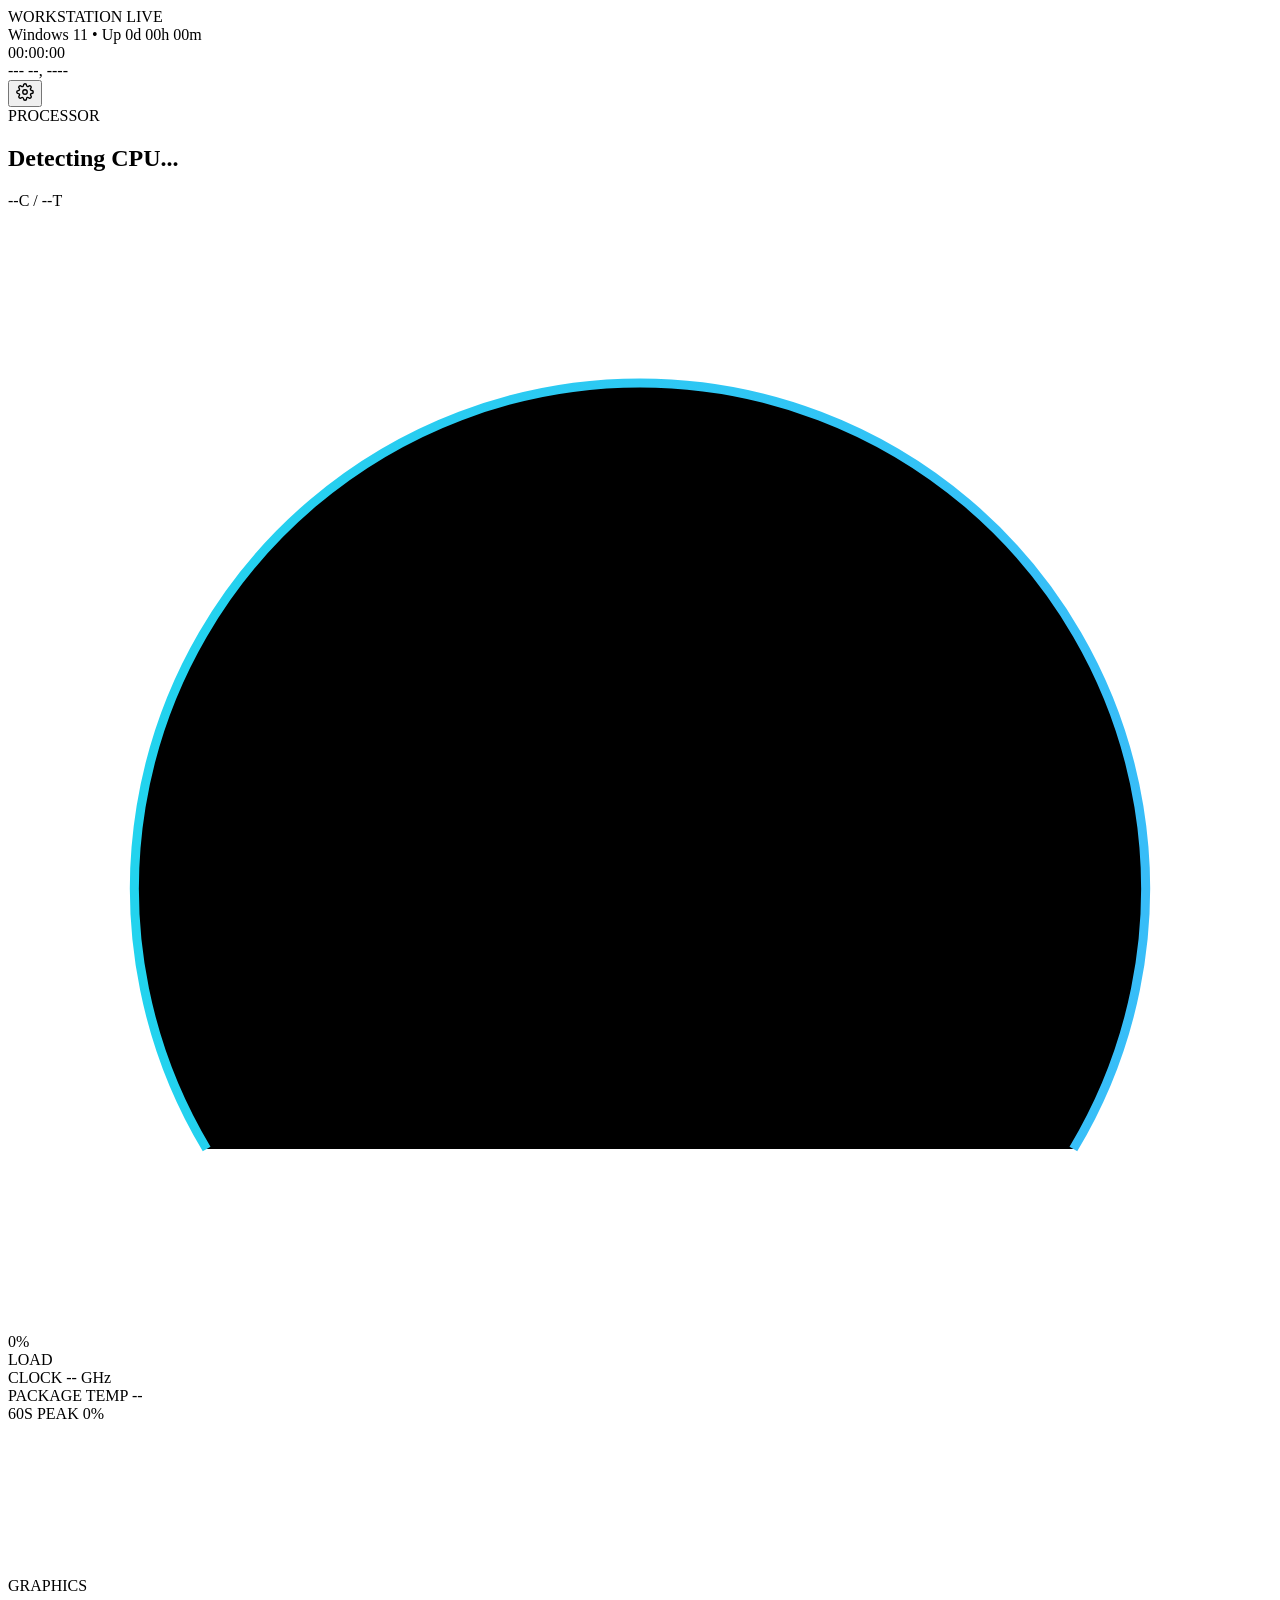
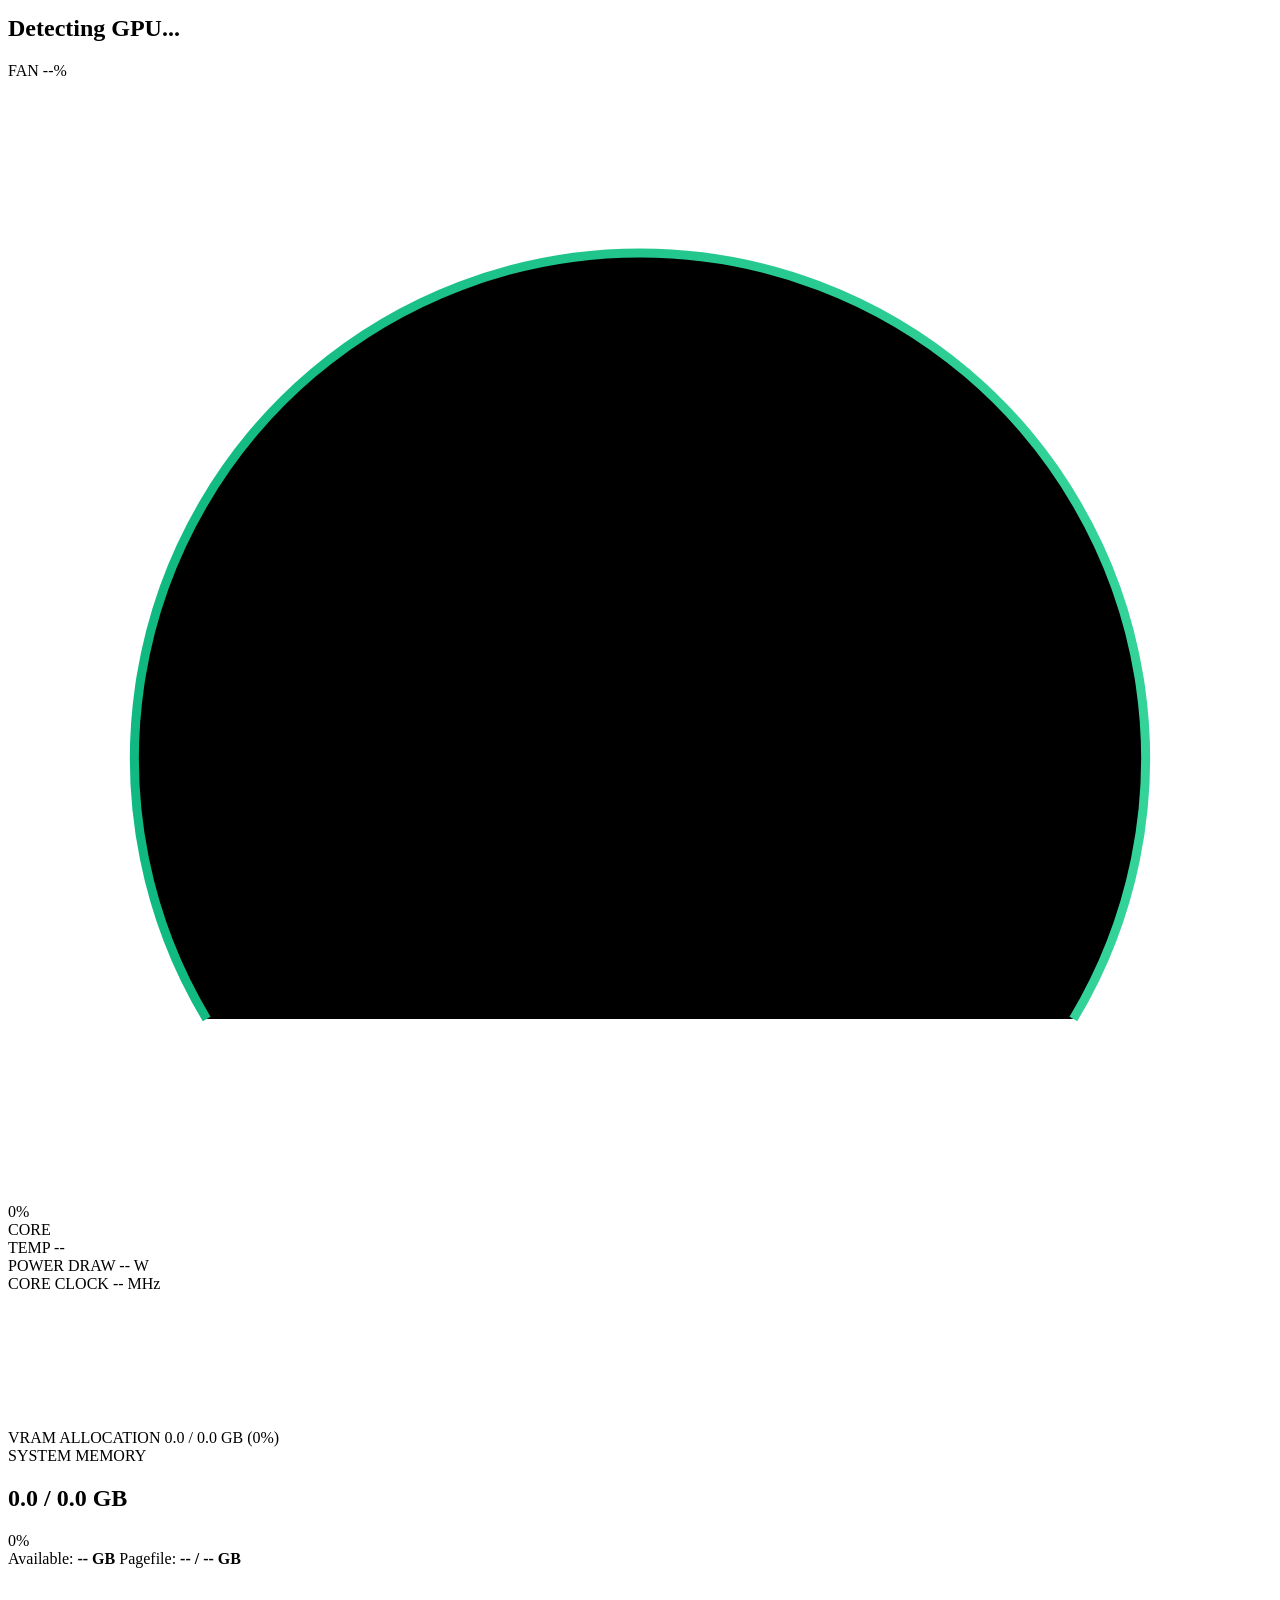
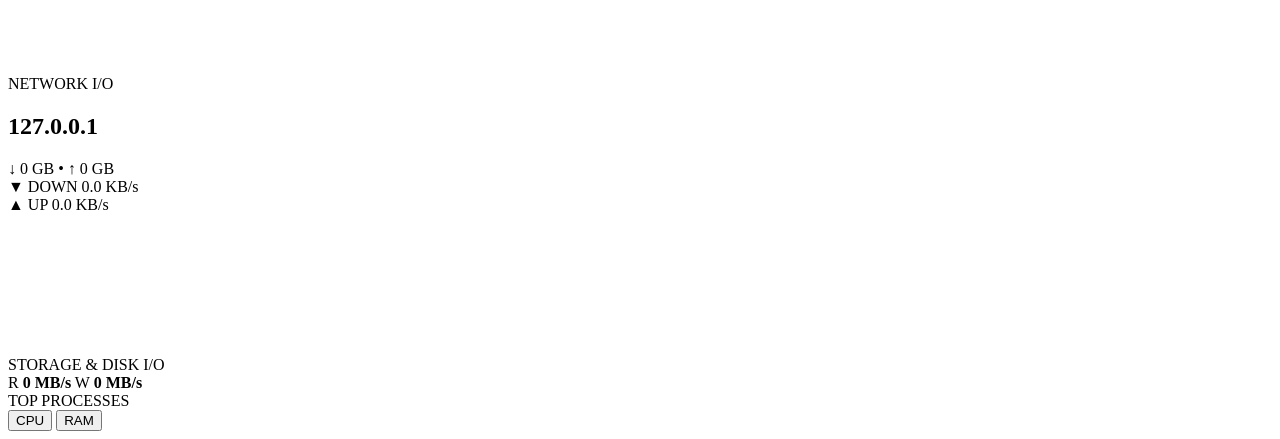
==== projects/pc-resource-monitor/frontend/index.html @ 33123b17 "Add 515x1920 PC Resource Monitor HUD app" ====
<!DOCTYPE html>
<html lang="en">
<head>
  <meta charset="UTF-8" />
  <meta name="viewport" content="width=device-width, initial-scale=1.0" />
  <title>PC Resource Monitor — 515×1920 HUD</title>
  <meta name="description" content="Precision 515x1920 vertical telemetry HUD for Windows PC hardware monitoring." />
  <link rel="preconnect" href="https://fonts.googleapis.com" />
  <link rel="preconnect" href="https://fonts.gstatic.com" crossorigin />
  <link href="https://fonts.googleapis.com/css2?family=Inter:wght@400;500;600;700&family=JetBrains+Mono:wght@400;500;600;700&display=swap" rel="stylesheet" />
  <link rel="stylesheet" href="/static/styles.css" />
</head>
<body>
  <main class="hud-viewport" id="hudViewport">
    <div class="hud-panel" id="hudPanel">
      <!-- 1. HEADER STRIP -->
      <header class="hud-header">
        <div class="header-left">
          <div class="status-row">
            <span class="status-dot" id="connDot" title="Connection Status"></span>
            <span class="hostname" id="hostname">WORKSTATION</span>
            <span class="mode-badge" id="modeBadge">LIVE</span>
          </div>
          <div class="sys-meta" id="sysMeta">Windows 11 • Up 0d 00h 00m</div>
        </div>
        <div class="header-right">
          <div class="clock-block">
            <div class="clock-time" id="clockTime">00:00:00</div>
            <div class="clock-date" id="clockDate">--- --, ----</div>
          </div>
          <button class="icon-btn" id="settingsBtn" type="button" aria-label="Open Settings" title="Settings">
            <svg width="18" height="18" viewBox="0 0 24 24" fill="none" stroke="currentColor" stroke-width="1.8" stroke-linecap="round" stroke-linejoin="round">
              <circle cx="12" cy="12" r="3"></circle>
              <path d="M19.4 15a1.65 1.65 0 0 0 .33 1.82l.06.06a2 2 0 1 1-2.83 2.83l-.06-.06a1.65 1.65 0 0 0-1.82-.33 1.65 1.65 0 0 0-1 1.51V21a2 2 0 1 1-4 0v-.09A1.65 1.65 0 0 0 9 19.4a1.65 1.65 0 0 0-1.82.33l-.06.06a2 2 0 1 1-2.83-2.83l.06-.06a1.65 1.65 0 0 0 .33-1.82 1.65 1.65 0 0 0-1.51-1H3a2 2 0 1 1 0-4h.09A1.65 1.65 0 0 0 4.6 9a1.65 1.65 0 0 0-.33-1.82l-.06-.06a2 2 0 1 1 2.83-2.83l.06.06a1.65 1.65 0 0 0 1.82.33H9a1.65 1.65 0 0 0 1-1.51V3a2 2 0 1 1 4 0v.09a1.65 1.65 0 0 0 1 1.51 1.65 1.65 0 0 0 1.82-.33l.06-.06a2 2 0 1 1 2.83 2.83l-.06.06a1.65 1.65 0 0 0-.33 1.82V9a1.65 1.65 0 0 0 1.51 1H21a2 2 0 1 1 0 4h-.09a1.65 1.65 0 0 0-1.51 1z"></path>
            </svg>
          </button>
        </div>
      </header>

      <!-- Settings Popover -->
      <section class="settings-drawer" id="settingsDrawer" hidden>
        <div class="settings-title">HUD CONFIGURATION</div>
        <div class="setting-row">
          <span>Telemetry Source</span>
          <div class="segmented" id="modeToggle">
            <button type="button" data-mode="live" class="active">Live</button>
            <button type="button" data-mode="demo">Demo</button>
          </div>
        </div>
        <div class="setting-row">
          <span>Temperature Unit</span>
          <div class="segmented" id="unitToggle">
            <button type="button" data-unit="C" class="active">°C</button>
            <button type="button" data-unit="F">°F</button>
          </div>
        </div>
        <div class="setting-row">
          <span>Poll Interval</span>
          <div class="segmented" id="intervalToggle">
            <button type="button" data-interval="0.5">0.5s</button>
            <button type="button" data-interval="1" class="active">1.0s</button>
            <button type="button" data-interval="2">2.0s</button>
          </div>
        </div>
      </section>

      <!-- 2. CPU TELEMETRY -->
      <section class="card card-cpu" aria-label="CPU Telemetry">
        <div class="card-head">
          <div class="card-title-group">
            <span class="card-kicker">PROCESSOR</span>
            <h2 class="card-name" id="cpuName">Detecting CPU...</h2>
          </div>
          <span class="chip" id="cpuTopology">--C / --T</span>
        </div>

        <div class="gauge-row">
          <div class="arc-gauge">
            <svg viewBox="0 0 140 124" class="gauge-svg">
              <defs>
                <linearGradient id="cpuGrad" x1="0%" y1="0%" x2="100%" y2="0%">
                  <stop offset="0%" stop-color="#22d3ee" />
                  <stop offset="100%" stop-color="#38bdf8" />
                </linearGradient>
              </defs>
              <path class="gauge-track" d="M 22 104 A 56 56 0 1 1 118 104" />
              <path class="gauge-fill" id="cpuArc" stroke="url(#cpuGrad)" d="M 22 104 A 56 56 0 1 1 118 104" />
            </svg>
            <div class="gauge-center">
              <div class="gauge-val" id="cpuPct">0<span class="unit">%</span></div>
              <div class="gauge-sub">LOAD</div>
            </div>
          </div>

          <div class="metric-stack">
            <div class="stat-box">
              <span class="stat-label">CLOCK</span>
              <span class="stat-value" id="cpuFreq">-- GHz</span>
            </div>
            <div class="stat-box">
              <span class="stat-label">PACKAGE TEMP</span>
              <span class="stat-value" id="cpuTemp">--</span>
            </div>
            <div class="stat-box">
              <span class="stat-label">60S PEAK</span>
              <span class="stat-value" id="cpuPeak">0%</span>
            </div>
          </div>
        </div>

        <div class="sparkline-wrap">
          <svg class="sparkline-svg" id="cpuSpark" viewBox="0 0 440 52" preserveAspectRatio="none">
            <defs>
              <linearGradient id="cpuSparkFill" x1="0" y1="0" x2="0" y2="1">
                <stop offset="0%" stop-color="#22d3ee" stop-opacity="0.28" />
                <stop offset="100%" stop-color="#22d3ee" stop-opacity="0.0" />
              </linearGradient>
            </defs>
            <path class="spark-area" id="cpuSparkArea" fill="url(#cpuSparkFill)" d="" />
            <path class="spark-line" id="cpuSparkLine" stroke="#22d3ee" d="" />
          </svg>
        </div>

        <div class="cores-grid" id="coresGrid"></div>
      </section>

      <!-- 3. GPU TELEMETRY -->
      <section class="card card-gpu" aria-label="GPU Telemetry">
        <div class="card-head">
          <div class="card-title-group">
            <span class="card-kicker">GRAPHICS</span>
            <h2 class="card-name" id="gpuName">Detecting GPU...</h2>
          </div>
          <span class="chip chip-emerald" id="gpuFan">FAN --%</span>
        </div>

        <div class="gauge-row">
          <div class="arc-gauge">
            <svg viewBox="0 0 140 124" class="gauge-svg">
              <defs>
                <linearGradient id="gpuGrad" x1="0%" y1="0%" x2="100%" y2="0%">
                  <stop offset="0%" stop-color="#10b981" />
                  <stop offset="100%" stop-color="#34d399" />
                </linearGradient>
              </defs>
              <path class="gauge-track" d="M 22 104 A 56 56 0 1 1 118 104" />
              <path class="gauge-fill" id="gpuArc" stroke="url(#gpuGrad)" d="M 22 104 A 56 56 0 1 1 118 104" />
            </svg>
            <div class="gauge-center">
              <div class="gauge-val" id="gpuPct">0<span class="unit">%</span></div>
              <div class="gauge-sub">CORE</div>
            </div>
          </div>

          <div class="metric-stack">
            <div class="stat-box">
              <span class="stat-label">TEMP</span>
              <span class="stat-value" id="gpuTemp">--</span>
            </div>
            <div class="stat-box">
              <span class="stat-label">POWER DRAW</span>
              <span class="stat-value" id="gpuPower">-- W</span>
            </div>
            <div class="stat-box">
              <span class="stat-label">CORE CLOCK</span>
              <span class="stat-value" id="gpuClock">-- MHz</span>
            </div>
          </div>
        </div>

        <div class="sparkline-wrap">
          <svg class="sparkline-svg" id="gpuSpark" viewBox="0 0 440 46" preserveAspectRatio="none">
            <defs>
              <linearGradient id="gpuSparkFill" x1="0" y1="0" x2="0" y2="1">
                <stop offset="0%" stop-color="#10b981" stop-opacity="0.28" />
                <stop offset="100%" stop-color="#10b981" stop-opacity="0.0" />
              </linearGradient>
            </defs>
            <path class="spark-area" id="gpuSparkArea" fill="url(#gpuSparkFill)" d="" />
            <path class="spark-line" id="gpuSparkLine" stroke="#10b981" d="" />
          </svg>
        </div>

        <div class="bar-block">
          <div class="bar-label-row">
            <span>VRAM ALLOCATION</span>
            <span class="mono" id="vramText">0.0 / 0.0 GB (0%)</span>
          </div>
          <div class="progress-track">
            <div class="progress-fill fill-emerald" id="vramBar" style="width: 0%"></div>
          </div>
        </div>
      </section>

      <!-- 4. MEMORY (RAM) -->
      <section class="card card-ram" aria-label="Memory Telemetry">
        <div class="card-head">
          <div class="card-title-group">
            <span class="card-kicker">SYSTEM MEMORY</span>
            <h2 class="card-name" id="ramSummary">0.0 / 0.0 GB</h2>
          </div>
          <span class="big-pct" id="ramPct">0%</span>
        </div>

        <div class="progress-track progress-lg">
          <div class="progress-fill fill-cyan" id="ramBar" style="width: 0%"></div>
        </div>

        <div class="ram-footer">
          <span>Available: <strong class="mono" id="ramAvail">-- GB</strong></span>
          <span>Pagefile: <strong class="mono" id="ramSwap">-- / -- GB</strong></span>
        </div>

        <div class="sparkline-wrap sparkline-sm">
          <svg class="sparkline-svg" viewBox="0 0 440 36" preserveAspectRatio="none">
            <defs>
              <linearGradient id="ramSparkFill" x1="0" y1="0" x2="0" y2="1">
                <stop offset="0%" stop-color="#38bdf8" stop-opacity="0.24" />
                <stop offset="100%" stop-color="#38bdf8" stop-opacity="0.0" />
              </linearGradient>
            </defs>
            <path class="spark-area" id="ramSparkArea" fill="url(#ramSparkFill)" d="" />
            <path class="spark-line" id="ramSparkLine" stroke="#38bdf8" d="" />
          </svg>
        </div>
      </section>

      <!-- 5. NETWORK I/O -->
      <section class="card card-net" aria-label="Network Telemetry">
        <div class="card-head">
          <div class="card-title-group">
            <span class="card-kicker">NETWORK I/O</span>
            <h2 class="card-name" id="netIp">127.0.0.1</h2>
          </div>
          <span class="chip" id="netTotals">↓ 0 GB • ↑ 0 GB</span>
        </div>

        <div class="net-rates">
          <div class="net-box">
            <span class="net-dir down">▼ DOWN</span>
            <span class="net-speed" id="netDown">0.0 KB/s</span>
          </div>
          <div class="net-box">
            <span class="net-dir up">▲ UP</span>
            <span class="net-speed" id="netUp">0.0 KB/s</span>
          </div>
        </div>

        <div class="sparkline-wrap sparkline-sm">
          <svg class="sparkline-svg" viewBox="0 0 440 48" preserveAspectRatio="none">
            <defs>
              <linearGradient id="netDownFill" x1="0" y1="0" x2="0" y2="1">
                <stop offset="0%" stop-color="#22d3ee" stop-opacity="0.22" />
                <stop offset="100%" stop-color="#22d3ee" stop-opacity="0.0" />
              </linearGradient>
            </defs>
            <path class="spark-area" id="netDownArea" fill="url(#netDownFill)" d="" />
            <path class="spark-line" id="netDownLine" stroke="#22d3ee" d="" />
            <path class="spark-line" id="netUpLine" stroke="#f59e0b" stroke-dasharray="4 3" d="" />
          </svg>
        </div>
      </section>

      <!-- 6. STORAGE & DISK I/O -->
      <section class="card card-storage" aria-label="Storage Telemetry">
        <div class="card-head">
          <div class="card-title-group">
            <span class="card-kicker">STORAGE &amp; DISK I/O</span>
          </div>
          <div class="disk-io-pills">
            <span class="io-pill">R <strong id="diskRead">0 MB/s</strong></span>
            <span class="io-pill">W <strong id="diskWrite">0 MB/s</strong></span>
          </div>
        </div>
        <div class="drives-list" id="drivesList"></div>
      </section>

      <!-- 7. TOP PROCESSES -->
      <section class="card card-procs" aria-label="Top Processes">
        <div class="card-head">
          <div class="card-title-group">
            <span class="card-kicker">TOP PROCESSES</span>
          </div>
          <div class="segmented segmented-sm" id="procSortToggle">
            <button type="button" data-sort="cpu" class="active">CPU</button>
            <button type="button" data-sort="ram">RAM</button>
          </div>
        </div>
        <div class="procs-list" id="procsList"></div>
      </section>
    </div>
  </main>

  <script src="/static/app.js"></script>
</body>
</html>
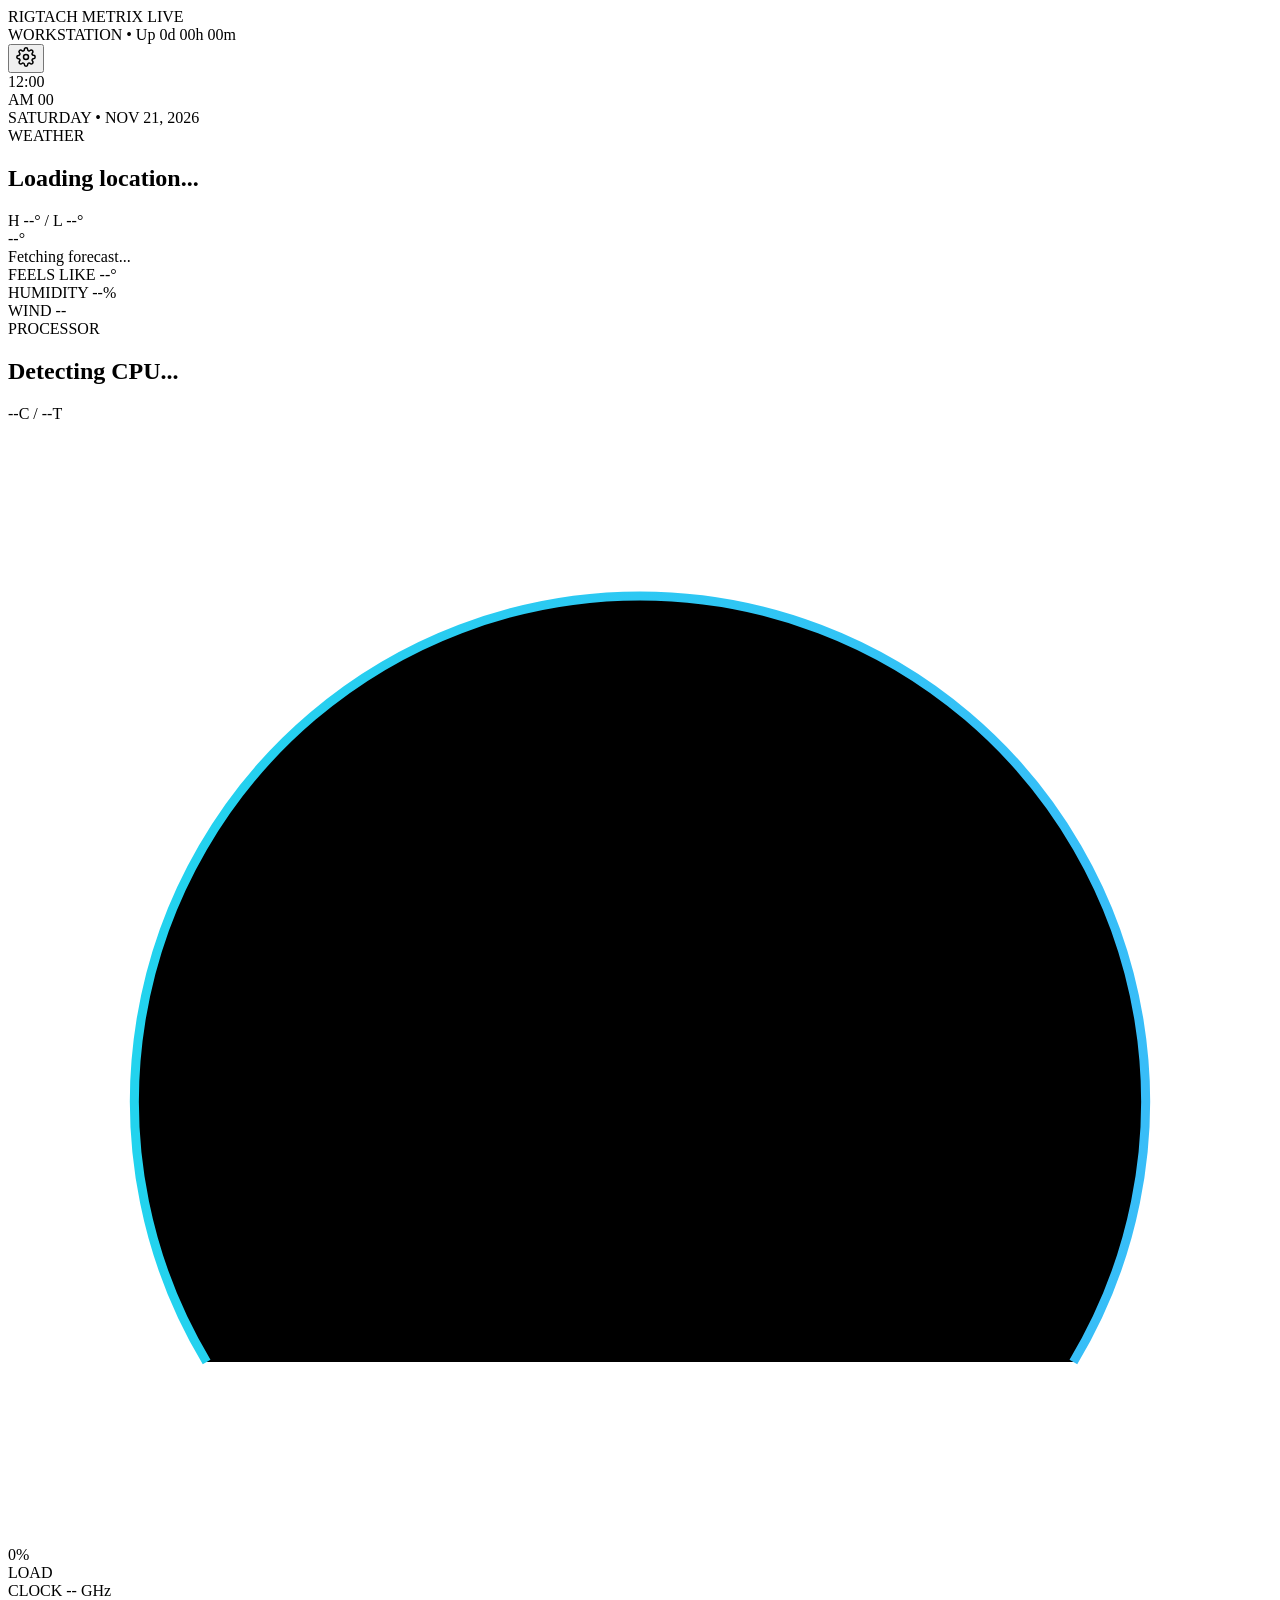
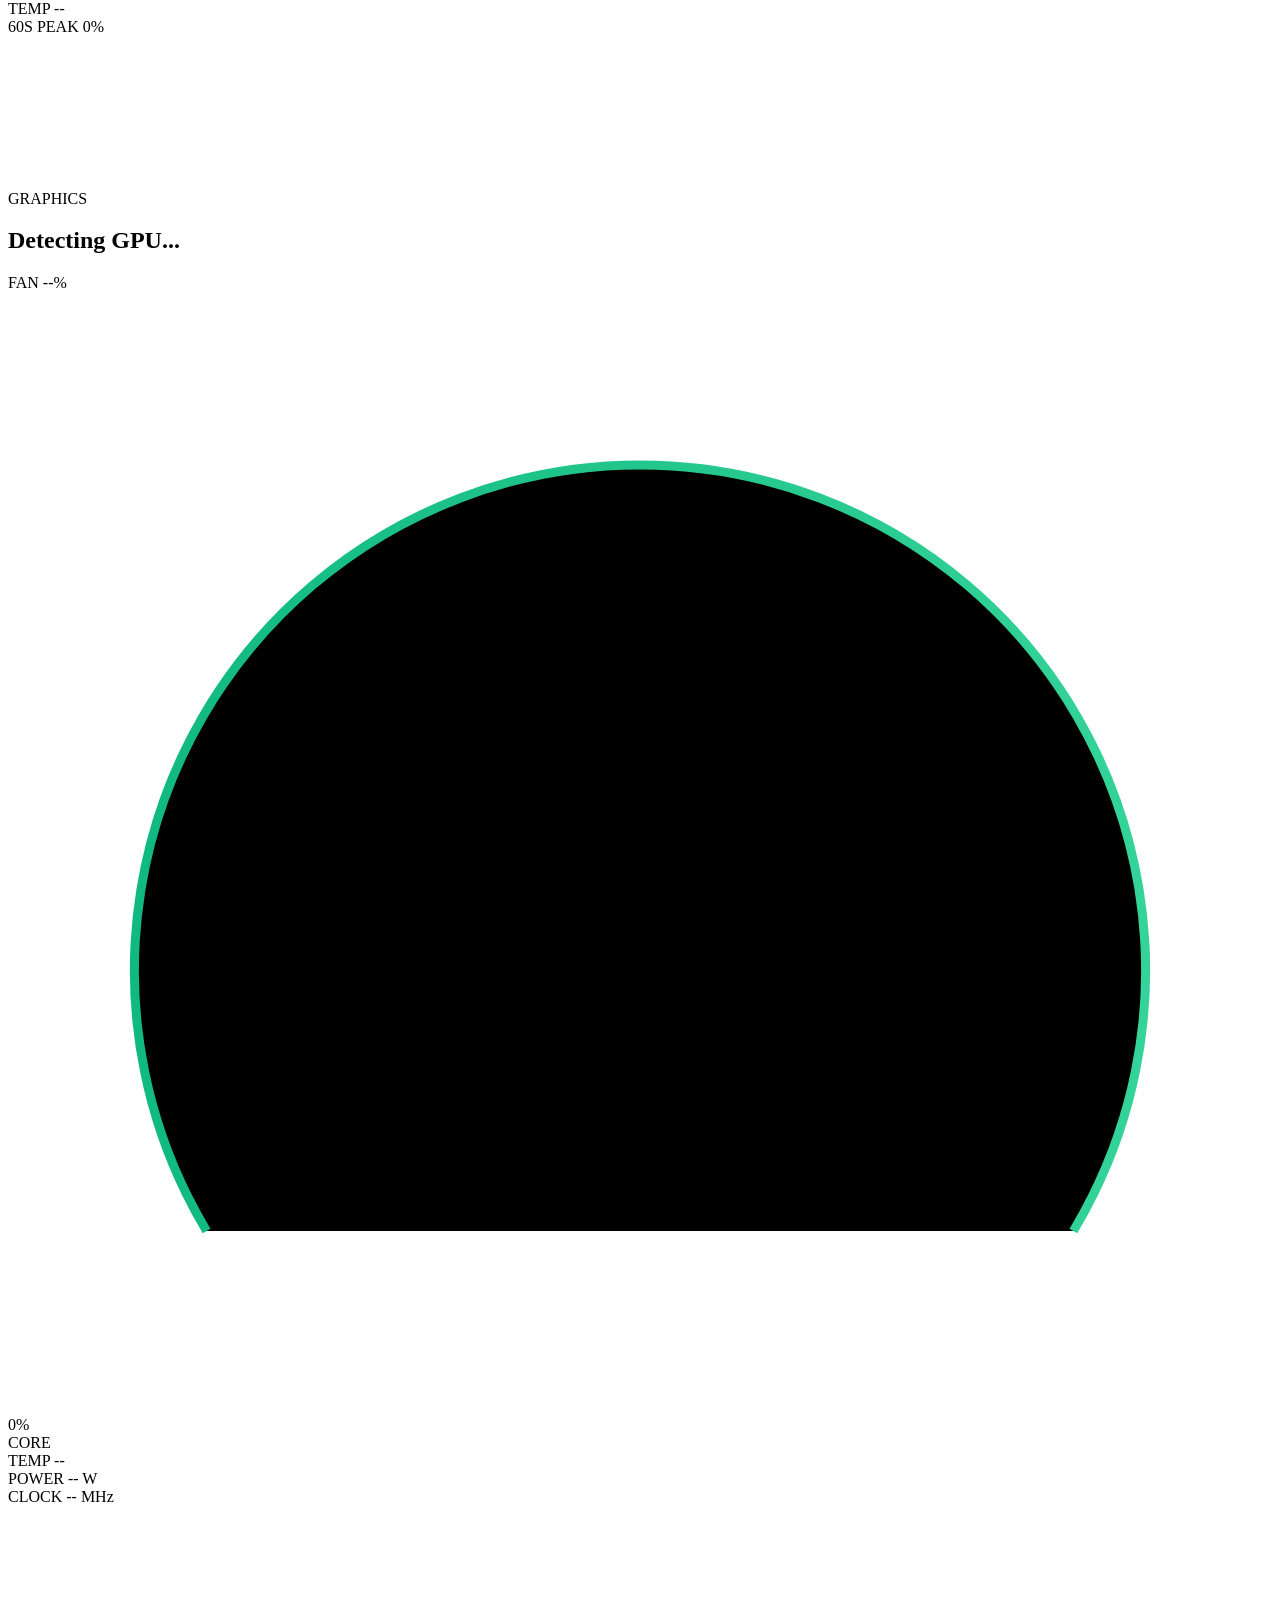
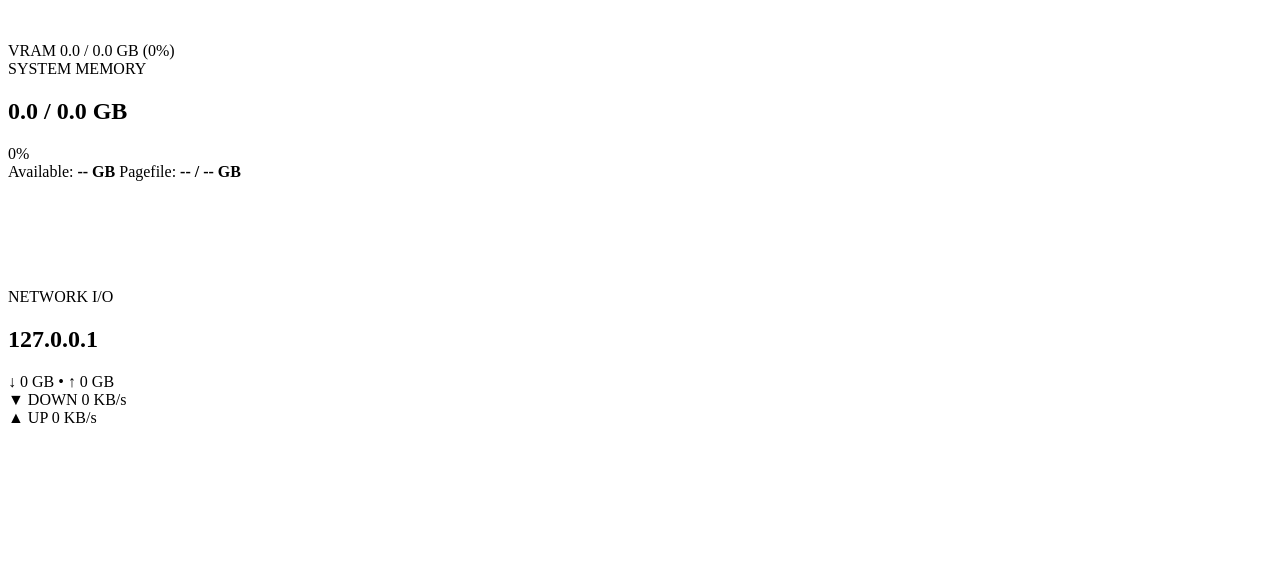
==== commit 9c21562e: "Rename to RigTach Metrix v1.1.0: add Clock, Weather + location setting, and custom Color Themes; rem" ====
--- a/projects/pc-resource-monitor/frontend/index.html
+++ b/projects/pc-resource-monitor/frontend/index.html
@@ -3,8 +3,8 @@
 <head>
   <meta charset="UTF-8" />
   <meta name="viewport" content="width=device-width, initial-scale=1.0" />
-  <title>PC Resource Monitor — 515×1920 HUD</title>
-  <meta name="description" content="Precision 515x1920 vertical telemetry HUD for Windows PC hardware monitoring." />
+  <title>RigTach Metrix — 515×1920 HUD</title>
+  <meta name="description" content="RigTach Metrix — Precision 515x1920 vertical telemetry, clock, and weather HUD for Windows PC." />
   <link rel="preconnect" href="https://fonts.googleapis.com" />
   <link rel="preconnect" href="https://fonts.gstatic.com" crossorigin />
   <link href="https://fonts.googleapis.com/css2?family=Inter:wght@400;500;600;700&family=JetBrains+Mono:wght@400;500;600;700&display=swap" rel="stylesheet" />
@@ -13,23 +13,19 @@
 <body>
   <main class="hud-viewport" id="hudViewport">
     <div class="hud-panel" id="hudPanel">
-      <!-- 1. HEADER STRIP -->
+      <!-- 1. TOP BAR -->
       <header class="hud-header">
         <div class="header-left">
           <div class="status-row">
             <span class="status-dot" id="connDot" title="Connection Status"></span>
-            <span class="hostname" id="hostname">WORKSTATION</span>
+            <span class="brand-name">RIGTACH METRIX</span>
             <span class="mode-badge" id="modeBadge">LIVE</span>
           </div>
-          <div class="sys-meta" id="sysMeta">Windows 11 • Up 0d 00h 00m</div>
+          <div class="sys-meta" id="sysMeta">WORKSTATION • Up 0d 00h 00m</div>
         </div>
         <div class="header-right">
-          <div class="clock-block">
-            <div class="clock-time" id="clockTime">00:00:00</div>
-            <div class="clock-date" id="clockDate">--- --, ----</div>
-          </div>
           <button class="icon-btn" id="settingsBtn" type="button" aria-label="Open Settings" title="Settings">
-            <svg width="18" height="18" viewBox="0 0 24 24" fill="none" stroke="currentColor" stroke-width="1.8" stroke-linecap="round" stroke-linejoin="round">
+            <svg width="20" height="20" viewBox="0 0 24 24" fill="none" stroke="currentColor" stroke-width="1.8" stroke-linecap="round" stroke-linejoin="round">
               <circle cx="12" cy="12" r="3"></circle>
               <path d="M19.4 15a1.65 1.65 0 0 0 .33 1.82l.06.06a2 2 0 1 1-2.83 2.83l-.06-.06a1.65 1.65 0 0 0-1.82-.33 1.65 1.65 0 0 0-1 1.51V21a2 2 0 1 1-4 0v-.09A1.65 1.65 0 0 0 9 19.4a1.65 1.65 0 0 0-1.82.33l-.06.06a2 2 0 1 1-2.83-2.83l.06-.06a1.65 1.65 0 0 0 .33-1.82 1.65 1.65 0 0 0-1.51-1H3a2 2 0 1 1 0-4h.09A1.65 1.65 0 0 0 4.6 9a1.65 1.65 0 0 0-.33-1.82l-.06-.06a2 2 0 1 1 2.83-2.83l.06.06a1.65 1.65 0 0 0 1.82.33H9a1.65 1.65 0 0 0 1-1.51V3a2 2 0 1 1 4 0v.09a1.65 1.65 0 0 0 1 1.51 1.65 1.65 0 0 0 1.82-.33l.06-.06a2 2 0 1 1 2.83 2.83l-.06.06a1.65 1.65 0 0 0-.33 1.82V9a1.65 1.65 0 0 0 1.51 1H21a2 2 0 1 1 0 4h-.09a1.65 1.65 0 0 0-1.51 1z"></path>
             </svg>
@@ -37,9 +33,61 @@
         </div>
       </header>
 
-      <!-- Settings Popover -->
+      <!-- SETTINGS POPOVER -->
       <section class="settings-drawer" id="settingsDrawer" hidden>
-        <div class="settings-title">HUD CONFIGURATION</div>
+        <div class="settings-title">RIGTACH METRIX SETTINGS</div>
+
+        <div class="setting-block">
+          <label class="setting-label" for="weatherLocInput">Weather Location (City or ZIP)</label>
+          <div class="location-form">
+            <input type="text" id="weatherLocInput" class="text-input" placeholder="e.g. Des Moines, IA or 50309" />
+            <button type="button" id="weatherLocSave" class="save-btn">Save</button>
+          </div>
+          <div class="setting-hint" id="weatherLocStatus"></div>
+        </div>
+
+        <div class="setting-block">
+          <span class="setting-label">Color Theme</span>
+          <div class="theme-presets" id="themePresets">
+            <button type="button" class="swatch" data-preset="cyan" title="Cyan Pulse" style="--sw:#22d3ee"></button>
+            <button type="button" class="swatch" data-preset="emerald" title="Emerald Matrix" style="--sw:#10b981"></button>
+            <button type="button" class="swatch" data-preset="amber" title="Amber Forge" style="--sw:#f59e0b"></button>
+            <button type="button" class="swatch" data-preset="crimson" title="Crimson Red" style="--sw:#f43f5e"></button>
+            <button type="button" class="swatch" data-preset="cobalt" title="Cobalt Blue" style="--sw:#3b82f6"></button>
+            <button type="button" class="swatch" data-preset="arctic" title="Arctic Ice" style="--sw:#e2e8f0"></button>
+          </div>
+          <div class="custom-colors">
+            <label class="color-field">
+              <span>Primary</span>
+              <input type="color" id="primaryColorPicker" value="#22d3ee" />
+            </label>
+            <label class="color-field">
+              <span>Secondary</span>
+              <input type="color" id="secondaryColorPicker" value="#10b981" />
+            </label>
+            <label class="color-field">
+              <span>Card BG</span>
+              <input type="color" id="bgColorPicker" value="#0d141e" />
+            </label>
+          </div>
+        </div>
+
+        <div class="setting-row">
+          <span>Clock Format</span>
+          <div class="segmented" id="clockToggle">
+            <button type="button" data-clock="12" class="active">12H</button>
+            <button type="button" data-clock="24">24H</button>
+          </div>
+        </div>
+
+        <div class="setting-row">
+          <span>Temperature Unit</span>
+          <div class="segmented" id="unitToggle">
+            <button type="button" data-unit="F" class="active">°F</button>
+            <button type="button" data-unit="C">°C</button>
+          </div>
+        </div>
+
         <div class="setting-row">
           <span>Telemetry Source</span>
           <div class="segmented" id="modeToggle">
@@ -47,13 +95,7 @@
             <button type="button" data-mode="demo">Demo</button>
           </div>
         </div>
-        <div class="setting-row">
-          <span>Temperature Unit</span>
-          <div class="segmented" id="unitToggle">
-            <button type="button" data-unit="C" class="active">°C</button>
-            <button type="button" data-unit="F">°F</button>
-          </div>
-        </div>
+
         <div class="setting-row">
           <span>Poll Interval</span>
           <div class="segmented" id="intervalToggle">
@@ -64,7 +106,55 @@
         </div>
       </section>
 
-      <!-- 2. CPU TELEMETRY -->
+      <!-- 2. CLOCK WIDGET -->
+      <section class="card card-clock" aria-label="Clock Widget">
+        <div class="clock-widget-main">
+          <div class="clock-hero">
+            <span class="clock-hm" id="clockHM">12:00</span>
+            <div class="clock-side">
+              <span class="clock-ampm" id="clockAmPm">AM</span>
+              <span class="clock-sec" id="clockSec">00</span>
+            </div>
+          </div>
+          <div class="clock-date-line" id="clockDateLine">SATURDAY • NOV 21, 2026</div>
+        </div>
+      </section>
+
+      <!-- 3. WEATHER WIDGET -->
+      <section class="card card-weather" aria-label="Weather Widget">
+        <div class="card-head">
+          <div class="card-title-group">
+            <span class="card-kicker">WEATHER</span>
+            <h2 class="card-name" id="weatherLocLabel">Loading location...</h2>
+          </div>
+          <span class="chip" id="weatherHiLo">H --° / L --°</span>
+        </div>
+
+        <div class="weather-hero">
+          <div class="weather-icon-wrap" id="weatherIcon" aria-hidden="true"></div>
+          <div class="weather-temp-block">
+            <div class="weather-temp" id="weatherTemp">--°</div>
+            <div class="weather-cond" id="weatherCond">Fetching forecast...</div>
+          </div>
+        </div>
+
+        <div class="weather-stats">
+          <div class="mini-stat">
+            <span class="mini-label">FEELS LIKE</span>
+            <span class="mini-val" id="weatherFeels">--°</span>
+          </div>
+          <div class="mini-stat">
+            <span class="mini-label">HUMIDITY</span>
+            <span class="mini-val" id="weatherHum">--%</span>
+          </div>
+          <div class="mini-stat">
+            <span class="mini-label">WIND</span>
+            <span class="mini-val" id="weatherWind">--</span>
+          </div>
+        </div>
+      </section>
+
+      <!-- 4. CPU TELEMETRY -->
       <section class="card card-cpu" aria-label="CPU Telemetry">
         <div class="card-head">
           <div class="card-title-group">
@@ -79,8 +169,8 @@
             <svg viewBox="0 0 140 124" class="gauge-svg">
               <defs>
                 <linearGradient id="cpuGrad" x1="0%" y1="0%" x2="100%" y2="0%">
-                  <stop offset="0%" stop-color="#22d3ee" />
-                  <stop offset="100%" stop-color="#38bdf8" />
+                  <stop offset="0%" id="cpuGradStop1" stop-color="#22d3ee" />
+                  <stop offset="100%" id="cpuGradStop2" stop-color="#38bdf8" />
                 </linearGradient>
               </defs>
               <path class="gauge-track" d="M 22 104 A 56 56 0 1 1 118 104" />
@@ -98,7 +188,7 @@
               <span class="stat-value" id="cpuFreq">-- GHz</span>
             </div>
             <div class="stat-box">
-              <span class="stat-label">PACKAGE TEMP</span>
+              <span class="stat-label">TEMP</span>
               <span class="stat-value" id="cpuTemp">--</span>
             </div>
             <div class="stat-box">
@@ -112,26 +202,24 @@
           <svg class="sparkline-svg" id="cpuSpark" viewBox="0 0 440 52" preserveAspectRatio="none">
             <defs>
               <linearGradient id="cpuSparkFill" x1="0" y1="0" x2="0" y2="1">
-                <stop offset="0%" stop-color="#22d3ee" stop-opacity="0.28" />
-                <stop offset="100%" stop-color="#22d3ee" stop-opacity="0.0" />
+                <stop offset="0%" id="cpuSparkStop1" stop-color="#22d3ee" stop-opacity="0.3" />
+                <stop offset="100%" id="cpuSparkStop2" stop-color="#22d3ee" stop-opacity="0.0" />
               </linearGradient>
             </defs>
             <path class="spark-area" id="cpuSparkArea" fill="url(#cpuSparkFill)" d="" />
             <path class="spark-line" id="cpuSparkLine" stroke="#22d3ee" d="" />
           </svg>
         </div>
-
-        <div class="cores-grid" id="coresGrid"></div>
-      </section>
-
-      <!-- 3. GPU TELEMETRY -->
+      </section>
+
+      <!-- 5. GPU TELEMETRY -->
       <section class="card card-gpu" aria-label="GPU Telemetry">
         <div class="card-head">
           <div class="card-title-group">
             <span class="card-kicker">GRAPHICS</span>
             <h2 class="card-name" id="gpuName">Detecting GPU...</h2>
           </div>
-          <span class="chip chip-emerald" id="gpuFan">FAN --%</span>
+          <span class="chip chip-secondary" id="gpuFan">FAN --%</span>
         </div>
 
         <div class="gauge-row">
@@ -139,8 +227,8 @@
             <svg viewBox="0 0 140 124" class="gauge-svg">
               <defs>
                 <linearGradient id="gpuGrad" x1="0%" y1="0%" x2="100%" y2="0%">
-                  <stop offset="0%" stop-color="#10b981" />
-                  <stop offset="100%" stop-color="#34d399" />
+                  <stop offset="0%" id="gpuGradStop1" stop-color="#10b981" />
+                  <stop offset="100%" id="gpuGradStop2" stop-color="#34d399" />
                 </linearGradient>
               </defs>
               <path class="gauge-track" d="M 22 104 A 56 56 0 1 1 118 104" />
@@ -158,11 +246,11 @@
               <span class="stat-value" id="gpuTemp">--</span>
             </div>
             <div class="stat-box">
-              <span class="stat-label">POWER DRAW</span>
+              <span class="stat-label">POWER</span>
               <span class="stat-value" id="gpuPower">-- W</span>
             </div>
             <div class="stat-box">
-              <span class="stat-label">CORE CLOCK</span>
+              <span class="stat-label">CLOCK</span>
               <span class="stat-value" id="gpuClock">-- MHz</span>
             </div>
           </div>
@@ -172,8 +260,8 @@
           <svg class="sparkline-svg" id="gpuSpark" viewBox="0 0 440 46" preserveAspectRatio="none">
             <defs>
               <linearGradient id="gpuSparkFill" x1="0" y1="0" x2="0" y2="1">
-                <stop offset="0%" stop-color="#10b981" stop-opacity="0.28" />
-                <stop offset="100%" stop-color="#10b981" stop-opacity="0.0" />
+                <stop offset="0%" id="gpuSparkStop1" stop-color="#10b981" stop-opacity="0.3" />
+                <stop offset="100%" id="gpuSparkStop2" stop-color="#10b981" stop-opacity="0.0" />
               </linearGradient>
             </defs>
             <path class="spark-area" id="gpuSparkArea" fill="url(#gpuSparkFill)" d="" />
@@ -183,16 +271,16 @@
 
         <div class="bar-block">
           <div class="bar-label-row">
-            <span>VRAM ALLOCATION</span>
+            <span>VRAM</span>
             <span class="mono" id="vramText">0.0 / 0.0 GB (0%)</span>
           </div>
           <div class="progress-track">
-            <div class="progress-fill fill-emerald" id="vramBar" style="width: 0%"></div>
-          </div>
-        </div>
-      </section>
-
-      <!-- 4. MEMORY (RAM) -->
+            <div class="progress-fill fill-secondary" id="vramBar" style="width: 0%"></div>
+          </div>
+        </div>
+      </section>
+
+      <!-- 6. MEMORY (RAM) -->
       <section class="card card-ram" aria-label="Memory Telemetry">
         <div class="card-head">
           <div class="card-title-group">
@@ -203,7 +291,7 @@
         </div>
 
         <div class="progress-track progress-lg">
-          <div class="progress-fill fill-cyan" id="ramBar" style="width: 0%"></div>
+          <div class="progress-fill fill-primary" id="ramBar" style="width: 0%"></div>
         </div>
 
         <div class="ram-footer">
@@ -215,17 +303,17 @@
           <svg class="sparkline-svg" viewBox="0 0 440 36" preserveAspectRatio="none">
             <defs>
               <linearGradient id="ramSparkFill" x1="0" y1="0" x2="0" y2="1">
-                <stop offset="0%" stop-color="#38bdf8" stop-opacity="0.24" />
-                <stop offset="100%" stop-color="#38bdf8" stop-opacity="0.0" />
+                <stop offset="0%" id="ramSparkStop1" stop-color="#22d3ee" stop-opacity="0.26" />
+                <stop offset="100%" id="ramSparkStop2" stop-color="#22d3ee" stop-opacity="0.0" />
               </linearGradient>
             </defs>
             <path class="spark-area" id="ramSparkArea" fill="url(#ramSparkFill)" d="" />
-            <path class="spark-line" id="ramSparkLine" stroke="#38bdf8" d="" />
+            <path class="spark-line" id="ramSparkLine" stroke="#22d3ee" d="" />
           </svg>
         </div>
       </section>
 
-      <!-- 5. NETWORK I/O -->
+      <!-- 7. NETWORK I/O -->
       <section class="card card-net" aria-label="Network Telemetry">
         <div class="card-head">
           <div class="card-title-group">
@@ -238,11 +326,11 @@
         <div class="net-rates">
           <div class="net-box">
             <span class="net-dir down">▼ DOWN</span>
-            <span class="net-speed" id="netDown">0.0 KB/s</span>
+            <span class="net-speed" id="netDown">0 KB/s</span>
           </div>
           <div class="net-box">
             <span class="net-dir up">▲ UP</span>
-            <span class="net-speed" id="netUp">0.0 KB/s</span>
+            <span class="net-speed" id="netUp">0 KB/s</span>
           </div>
         </div>
 
@@ -250,43 +338,15 @@
           <svg class="sparkline-svg" viewBox="0 0 440 48" preserveAspectRatio="none">
             <defs>
               <linearGradient id="netDownFill" x1="0" y1="0" x2="0" y2="1">
-                <stop offset="0%" stop-color="#22d3ee" stop-opacity="0.22" />
-                <stop offset="100%" stop-color="#22d3ee" stop-opacity="0.0" />
+                <stop offset="0%" id="netSparkStop1" stop-color="#22d3ee" stop-opacity="0.24" />
+                <stop offset="100%" id="netSparkStop2" stop-color="#22d3ee" stop-opacity="0.0" />
               </linearGradient>
             </defs>
             <path class="spark-area" id="netDownArea" fill="url(#netDownFill)" d="" />
             <path class="spark-line" id="netDownLine" stroke="#22d3ee" d="" />
-            <path class="spark-line" id="netUpLine" stroke="#f59e0b" stroke-dasharray="4 3" d="" />
+            <path class="spark-line" id="netUpLine" stroke="#10b981" stroke-dasharray="5 4" d="" />
           </svg>
         </div>
-      </section>
-
-      <!-- 6. STORAGE & DISK I/O -->
-      <section class="card card-storage" aria-label="Storage Telemetry">
-        <div class="card-head">
-          <div class="card-title-group">
-            <span class="card-kicker">STORAGE &amp; DISK I/O</span>
-          </div>
-          <div class="disk-io-pills">
-            <span class="io-pill">R <strong id="diskRead">0 MB/s</strong></span>
-            <span class="io-pill">W <strong id="diskWrite">0 MB/s</strong></span>
-          </div>
-        </div>
-        <div class="drives-list" id="drivesList"></div>
-      </section>
-
-      <!-- 7. TOP PROCESSES -->
-      <section class="card card-procs" aria-label="Top Processes">
-        <div class="card-head">
-          <div class="card-title-group">
-            <span class="card-kicker">TOP PROCESSES</span>
-          </div>
-          <div class="segmented segmented-sm" id="procSortToggle">
-            <button type="button" data-sort="cpu" class="active">CPU</button>
-            <button type="button" data-sort="ram">RAM</button>
-          </div>
-        </div>
-        <div class="procs-list" id="procsList"></div>
       </section>
     </div>
   </main>
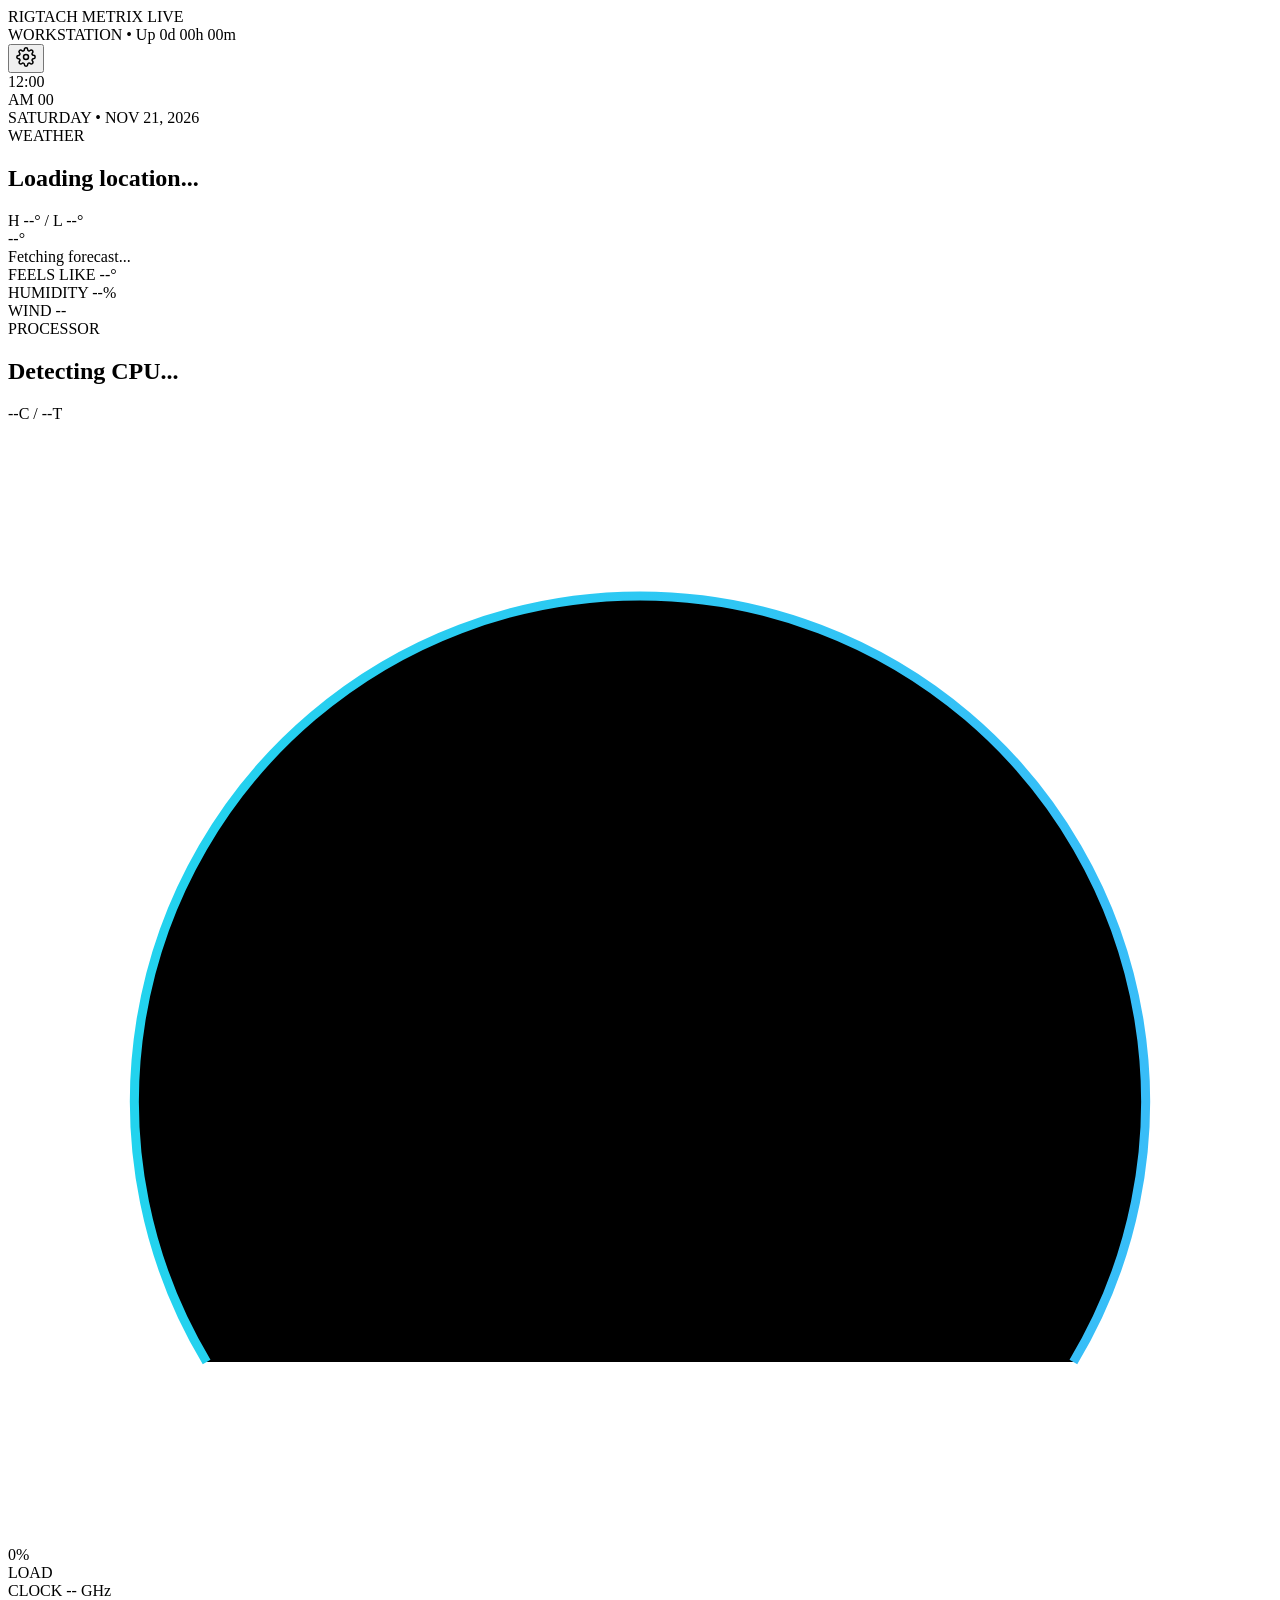
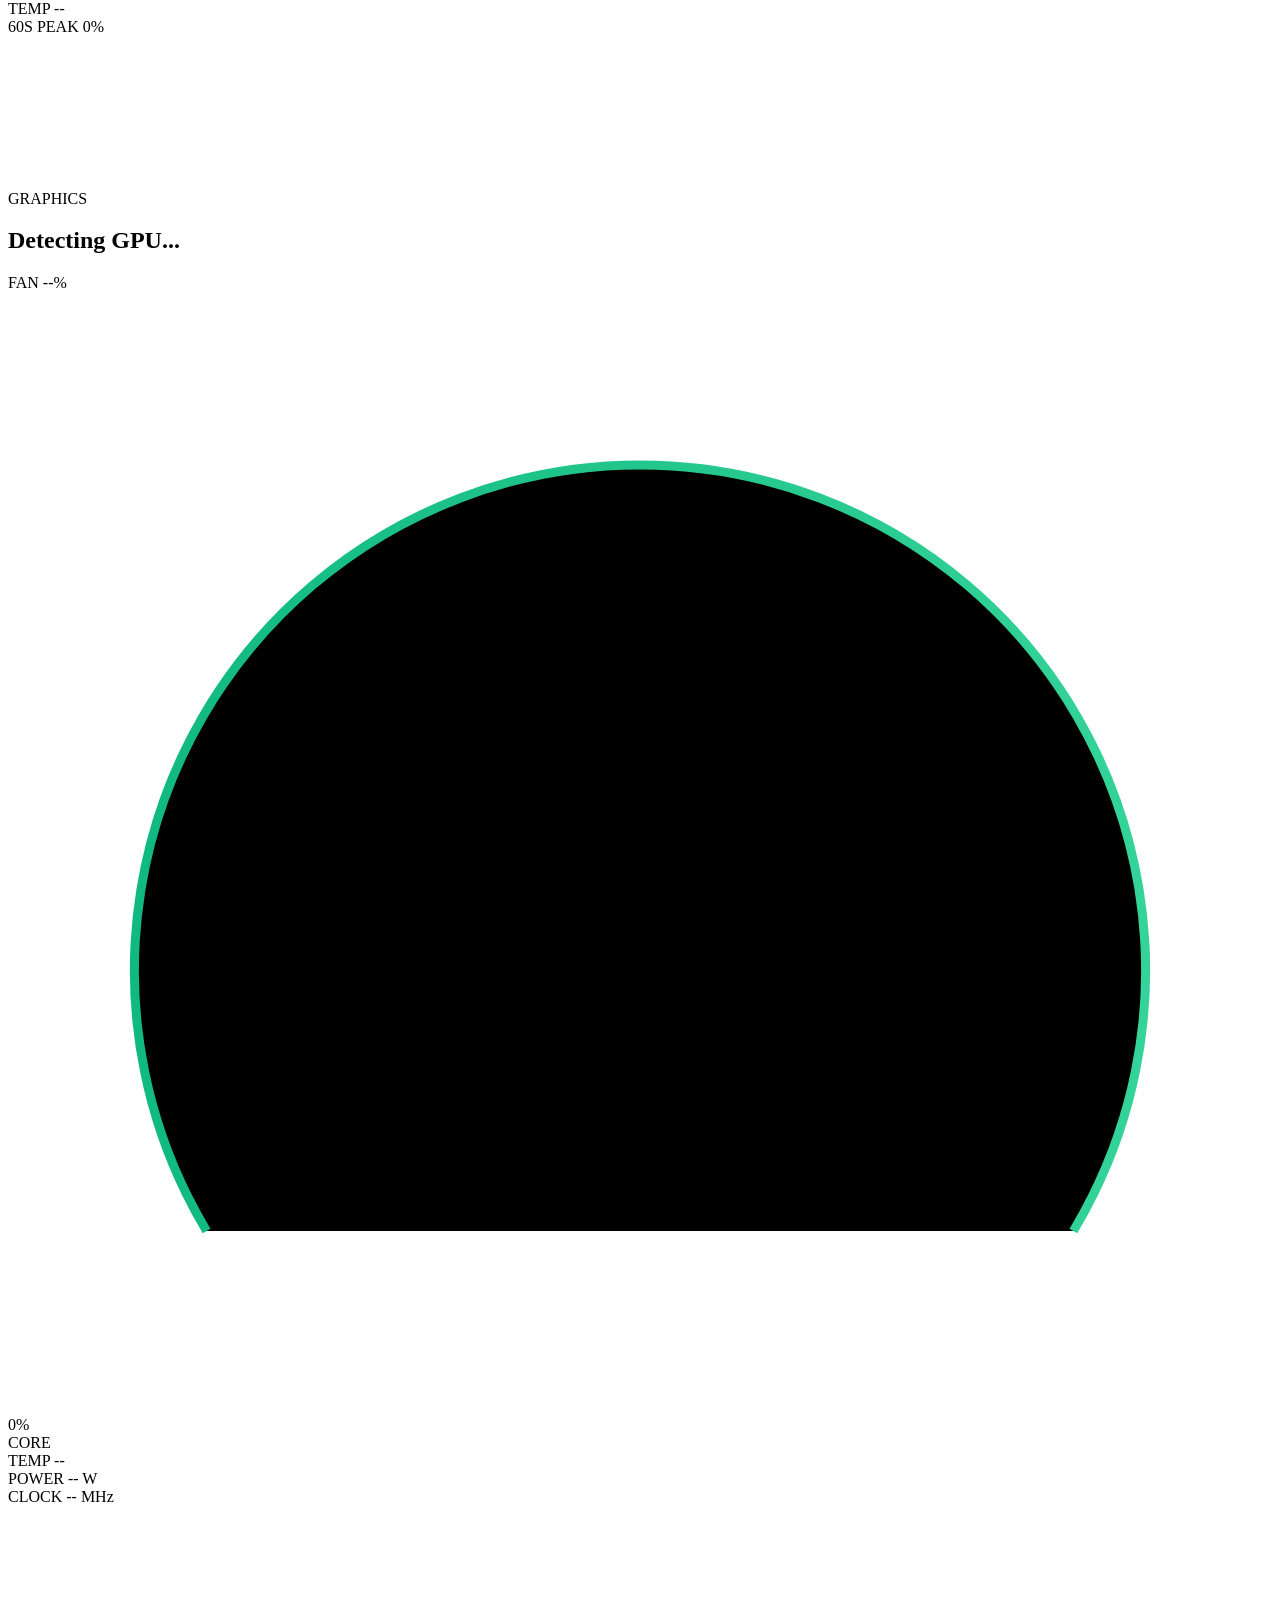
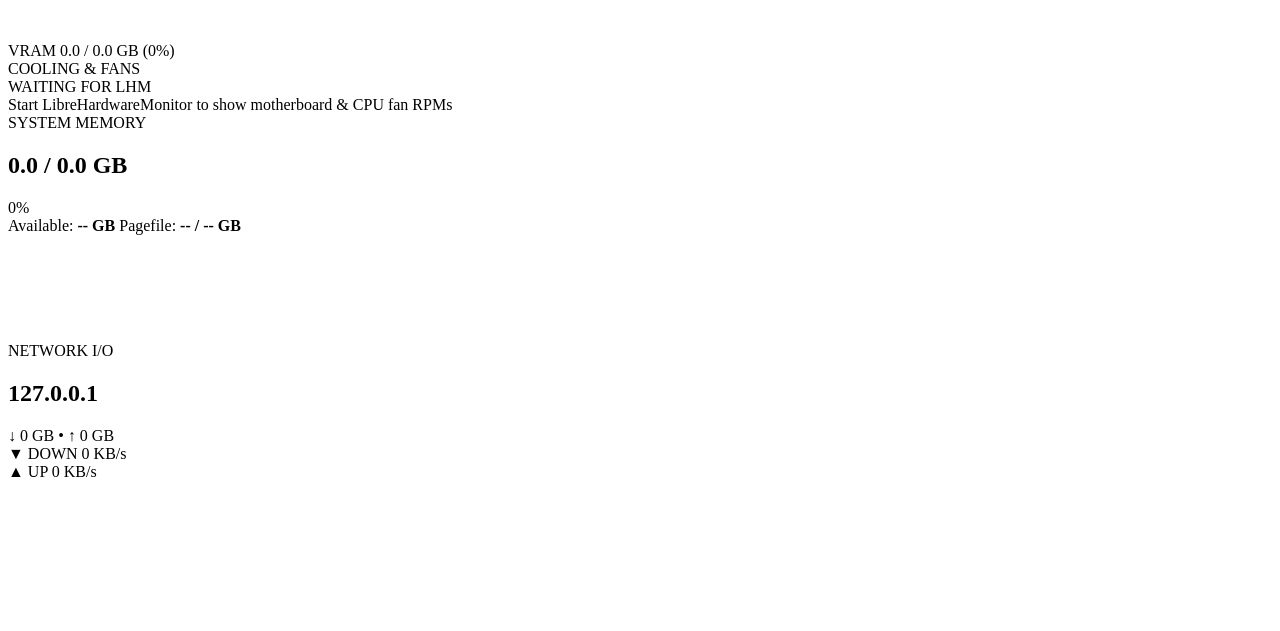
==== commit 9aea2ce3: "Add Cooling & Fans widget with LibreHardwareMonitor HTTP/WMI auto-detection (v1.1.1)" ====
--- a/projects/pc-resource-monitor/frontend/index.html
+++ b/projects/pc-resource-monitor/frontend/index.html
@@ -280,7 +280,20 @@
         </div>
       </section>
 
-      <!-- 6. MEMORY (RAM) -->
+      <!-- 6. COOLING & FANS -->
+      <section class="card card-fans" aria-label="Cooling and Fans">
+        <div class="card-head">
+          <div class="card-title-group">
+            <span class="card-kicker">COOLING &amp; FANS</span>
+          </div>
+          <span class="chip chip-secondary" id="fansSource">WAITING FOR LHM</span>
+        </div>
+        <div class="fans-grid" id="fansGrid">
+          <div class="fans-empty">Start LibreHardwareMonitor to show motherboard &amp; CPU fan RPMs</div>
+        </div>
+      </section>
+
+      <!-- 7. MEMORY (RAM) -->
       <section class="card card-ram" aria-label="Memory Telemetry">
         <div class="card-head">
           <div class="card-title-group">
